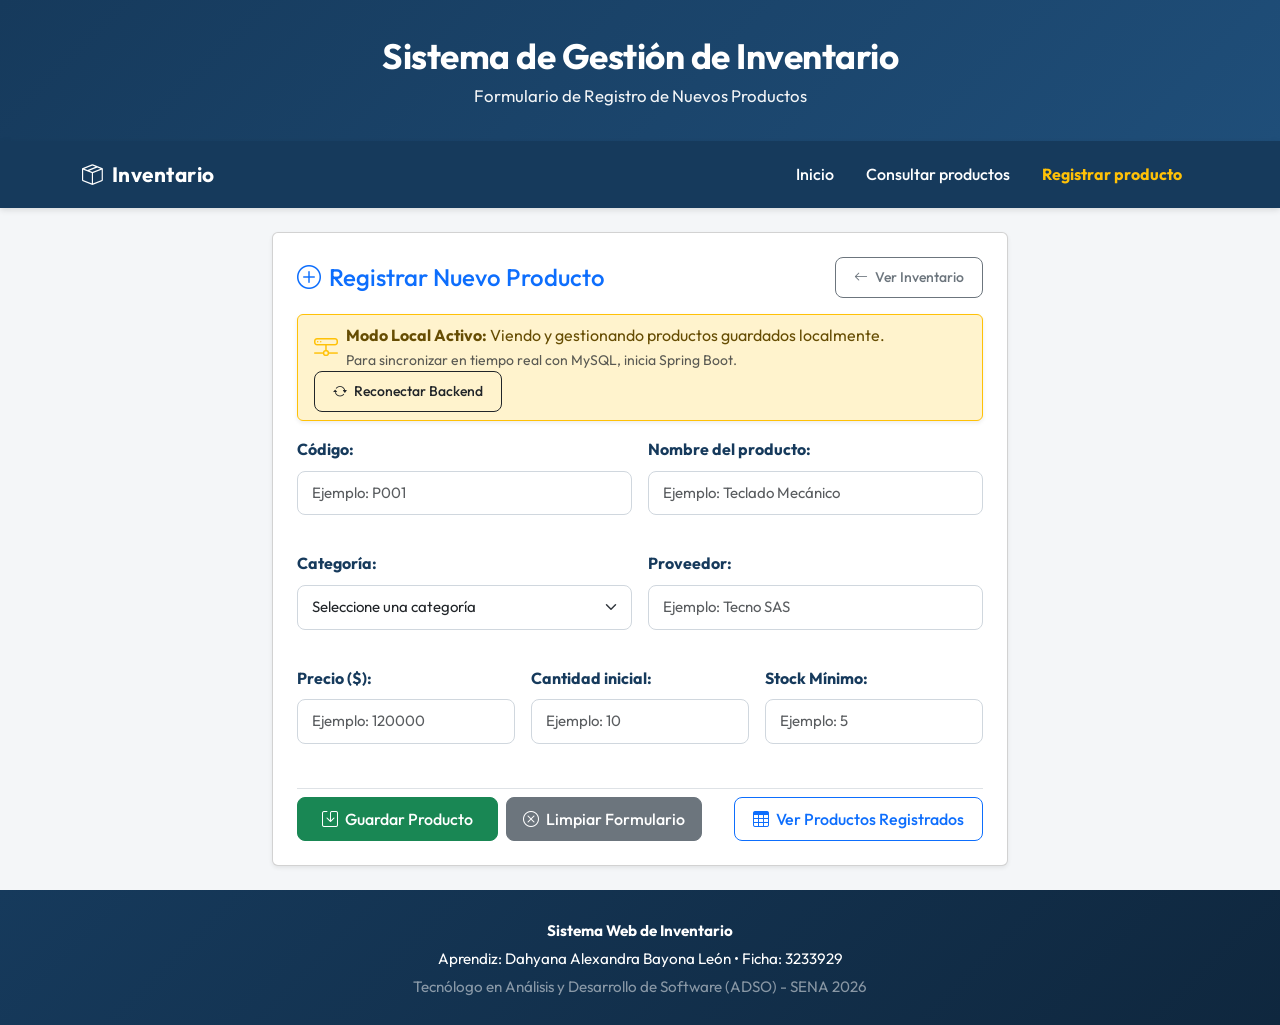
==== sistema-inventario/src/main/resources/static/registrar.html @ 2afacde8 "Initial commit" ====
<!DOCTYPE html>
<html lang="es">

<head>
    <meta charset="UTF-8">
    <meta name="viewport" content="width=device-width, initial-scale=1.0">
    <title>Registrar Producto - Sistema de Inventario</title>

    <!-- Bootstrap 5 CSS -->
    <link href="https://cdn.jsdelivr.net/npm/bootstrap@5.3.8/dist/css/bootstrap.min.css" rel="stylesheet">
    <!-- Iconos Bootstrap -->
    <link rel="stylesheet" href="https://cdn.jsdelivr.net/npm/bootstrap-icons@1.11.3/font/bootstrap-icons.min.css">
    <!-- CSS propio -->
    <link rel="stylesheet" href="css/estilos.css">
</head>

<body>

<!-- ENCABEZADO -->
<header>
    <h1 id="titulo">Sistema de Gestión de Inventario</h1>
    <p>Formulario de Registro de Nuevos Productos</p>
</header>

<!-- NAVBAR BOOTSTRAP RESPONSIVE -->
<nav class="navbar navbar-expand-lg bg-dark navbar-dark">
    <div class="container">
        <a class="navbar-brand fw-bold" href="index.html">
            <i class="bi bi-box-seam me-2"></i>Inventario
        </a>
        <button class="navbar-toggler" type="button" data-bs-toggle="collapse" data-bs-target="#navbarContenido" aria-controls="navbarContenido" aria-expanded="false" aria-label="Toggle navigation">
            <span class="navbar-toggler-icon"></span>
        </button>
        <div class="collapse navbar-collapse" id="navbarContenido">
            <ul class="navbar-nav ms-auto mb-2 mb-lg-0">
                <li class="nav-item">
                    <a class="nav-link text-white" href="index.html">Inicio</a>
                </li>
                <li class="nav-item">
                    <a class="nav-link text-white" href="productos.html">Consultar productos</a>
                </li>
                <li class="nav-item">
                    <a class="nav-link active text-warning fw-bold" href="registrar.html">Registrar producto</a>
                </li>
            </ul>
        </div>
    </div>
</nav>

<!-- CONTENIDO PRINCIPAL -->
<main class="container my-4">

    <div class="row justify-content-center">
        <div class="col-12 col-lg-8">

            <div class="card shadow-sm p-4">
                <div class="d-flex justify-content-between align-items-center mb-3">
                    <h2 class="h4 text-primary mb-0">
                        <i class="bi bi-plus-circle me-2"></i>Registrar Nuevo Producto
                    </h2>
                    <a href="productos.html" class="btn btn-outline-secondary btn-sm">
                        <i class="bi bi-arrow-left me-1"></i> Ver Inventario
                    </a>
                </div>

                <!-- CONTENEDOR DE ALERTAS -->
                <div id="mensaje"></div>

                <!-- FORMULARIO -->
                <form id="formProducto" novalidate>
                    <div class="row g-3">

                        <!-- CÓDIGO -->
                        <div class="col-md-6 campo">
                            <label for="codigo" class="form-label fw-bold">Código:</label>
                            <input type="text" class="form-control" id="codigo" name="codigo" placeholder="Ejemplo: P001" required>
                        </div>

                        <!-- NOMBRE -->
                        <div class="col-md-6 campo">
                            <label for="nombre" class="form-label fw-bold">Nombre del producto:</label>
                            <input type="text" class="form-control" id="nombre" name="nombre" placeholder="Ejemplo: Teclado Mecánico" required>
                        </div>

                        <!-- CATEGORÍA -->
                        <div class="col-md-6 campo">
                            <label for="categoria" class="form-label fw-bold">Categoría:</label>
                            <select class="form-select" id="categoria" name="categoria" required>
                                <option value="">Seleccione una categoría</option>
                                <option value="Tecnología">Tecnología</option>
                                <option value="Papelería">Papelería</option>
                                <option value="Accesorios">Accesorios</option>
                                <option value="Otros">Otros</option>
                            </select>
                        </div>

                        <!-- PROVEEDOR (RETO INTEGRADOR) -->
                        <div class="col-md-6 campo">
                            <label for="proveedor" class="form-label fw-bold">Proveedor:</label>
                            <input type="text" class="form-control" id="proveedor" name="proveedor" placeholder="Ejemplo: Tecno SAS" required>
                        </div>

                        <!-- PRECIO -->
                        <div class="col-md-4 campo">
                            <label for="precio" class="form-label fw-bold">Precio ($):</label>
                            <input type="number" class="form-control" id="precio" name="precio" placeholder="Ejemplo: 120000" min="0" step="0.01" required>
                        </div>

                        <!-- CANTIDAD -->
                        <div class="col-md-4 campo">
                            <label for="cantidad" class="form-label fw-bold">Cantidad inicial:</label>
                            <input type="number" class="form-control" id="cantidad" name="cantidad" placeholder="Ejemplo: 10" min="0" required>
                        </div>

                        <!-- STOCK MÍNIMO (RETO INTEGRADOR) -->
                        <div class="col-md-4 campo">
                            <label for="stockMinimo" class="form-label fw-bold">Stock Mínimo:</label>
                            <input type="number" class="form-control" id="stockMinimo" name="stockMinimo" placeholder="Ejemplo: 5" min="0" required>
                        </div>

                    </div>

                    <!-- BOTONES -->
                    <div class="mt-4 pt-2 border-top d-flex gap-2">
                        <button type="submit" class="btn btn-success px-4" id="btnSubmitForm">
                            <i class="bi bi-save me-1"></i> Guardar Producto
                        </button>
                        <button type="reset" class="btn btn-secondary px-3" id="btnResetForm">
                            <i class="bi bi-x-circle me-1"></i> Limpiar Formulario
                        </button>
                        <a href="productos.html" class="btn btn-outline-primary ms-auto">
                            <i class="bi bi-table me-1"></i> Ver Productos Registrados
                        </a>
                    </div>
                </form>

            </div>

        </div>
    </div>

</main>

<!-- FOOTER -->
<footer>
    <p class="mb-1 fw-bold">Sistema Web de Inventario</p>
    <p class="mb-1">Aprendiz: Dahyana Alexandra Bayona León &bull; Ficha: 3233929</p>
    <p class="mb-0 text-white-50">Tecnólogo en Análisis y Desarrollo de Software (ADSO) - SENA 2026</p>
</footer>

<!-- JavaScript de Bootstrap 5 -->
<script src="https://cdn.jsdelivr.net/npm/bootstrap@5.3.8/dist/js/bootstrap.bundle.min.js"></script>
<!-- JavaScript propio -->
<script src="js/app.js"></script>

</body>
</html>
---- sistema-inventario/src/main/resources/static/css/estilos.css ----
/* ==========================================================================
   SISTEMA DE GESTIÓN DE INVENTARIOS - SENA
   Hoja de Estilos CSS Personalizada (Clases 4, 5 y 6)
   ========================================================================== */

@import url('https://fonts.googleapis.com/css2?family=Outfit:wght@300;400;500;600;700&family=Inter:wght@400;500;600&display=swap');

/* ================================
   1. VARIABLES Y CONFIGURACIÓN GENERAL
   ================================ */
:root {
    --primary-color: #1f4e79;
    --primary-dark: #163a5c;
    --primary-light: #2c6aa3;
    --accent-color: #0d6efd;
    --success-color: #198754;
    --warning-color: #ffc107;
    --danger-color: #dc3545;
    --bg-color: #f4f6f8;
    --text-color: #2b3035;
    --card-shadow: 0 4px 12px rgba(0, 0, 0, 0.08);
    --hover-shadow: 0 8px 24px rgba(31, 78, 121, 0.15);
    --transition: all 0.25s ease-in-out;
}

* {
    box-sizing: border-box;
}

body {
    margin: 0;
    font-family: 'Outfit', 'Inter', -apple-system, BlinkMacSystemFont, "Segoe UI", Roboto, sans-serif;
    background-color: var(--bg-color);
    color: var(--text-color);
    line-height: 1.6;
    display: flex;
    flex-direction: column;
    min-height: 100vh;
}

/* ================================
   2. ENCABEZADO INSTITUCIONAL
   ================================ */
header {
    background: linear-gradient(135deg, var(--primary-dark) 0%, var(--primary-color) 100%);
    color: white;
    text-align: center;
    padding: 35px 20px 25px;
    box-shadow: 0 2px 10px rgba(0, 0, 0, 0.15);
}

header h1 {
    margin: 0;
    font-size: 2.2rem;
    font-weight: 700;
    letter-spacing: -0.5px;
}

header p {
    margin: 6px 0;
    font-size: 1.05rem;
    opacity: 0.95;
}

/* ================================
   3. BARRA DE NAVEGACIÓN
   ================================ */
nav.navbar {
    background-color: var(--primary-dark) !important;
    padding: 12px 0;
    box-shadow: 0 2px 6px rgba(0, 0, 0, 0.12);
}

nav .navbar-brand {
    font-size: 1.3rem;
    letter-spacing: 0.5px;
}

nav .nav-link {
    font-weight: 500;
    padding: 8px 16px !important;
    border-radius: 6px;
    transition: var(--transition);
}

nav .nav-link:hover {
    background-color: rgba(255, 255, 255, 0.1);
    color: #ffd166 !important;
}

/* ================================
   4. CONTENIDO PRINCIPAL
   =============================== */
main {
    flex: 1;
    width: 92%;
    max-width: 1280px;
    margin: 30px auto;
}

section {
    background-color: white;
    padding: 28px;
    margin-bottom: 25px;
    border-radius: 12px;
    box-shadow: var(--card-shadow);
    transition: var(--transition);
}

h2 {
    color: var(--primary-color);
    font-weight: 600;
}

/* ================================
   5. TARJETAS DE RESUMEN (FLEXBOX)
   ================================ */
.contenedor-tarjetas {
    display: flex;
    gap: 20px;
    justify-content: center;
    flex-wrap: wrap;
}

.tarjeta {
    flex: 1 1 250px;
    max-width: 350px;
    min-width: 200px;
    background-color: white;
    padding: 25px;
    border-radius: 12px;
    text-align: center;
    box-shadow: var(--card-shadow);
    transition: var(--transition);
}

.tarjeta:hover,
.card:hover {
    box-shadow: var(--hover-shadow);
    transform: translateY(-2px);
}

.tarjeta h3 {
    margin-top: 0;
    font-size: 1.25rem;
}

.tarjeta p {
    font-size: 32px;
    font-weight: 700;
    margin-bottom: 0;
}

/* ================================
   6. FORMULARIO Y CAMPOS
   ================================ */
.formulario {
    max-width: 750px;
    margin: 0 auto;
}

.campo {
    margin-bottom: 20px;
}

.campo label {
    display: block;
    margin-bottom: 8px;
    font-weight: 600;
    color: var(--primary-dark);
}

.campo input,
.campo select,
.form-control,
.form-select {
    width: 100%;
    padding: 10px 14px;
    border: 1.5px solid #d0d7de;
    border-radius: 8px;
    font-size: 15px;
    transition: var(--transition);
}

.campo input:focus,
.campo select:focus,
.form-control:focus,
.form-select:focus {
    outline: none;
    border-color: var(--primary-color);
    box-shadow: 0 0 0 3px rgba(31, 78, 121, 0.2);
}

/* ================================
   7. BOTONES
   ================================ */
.btn {
    border-radius: 8px;
    font-weight: 500;
    padding: 9px 18px;
    transition: var(--transition);
}

.btn:hover {
    transform: translateY(-1px);
    box-shadow: 0 3px 8px rgba(0, 0, 0, 0.15);
}

.btn-guardar {
    background-color: var(--success-color);
    color: white;
}

.btn-limpiar {
    background-color: #6c757d;
    color: white;
}

/* ================================
   8. TABLA RESPONSIVE
   ================================ */
.contenedor-tabla,
.table-responsive {
    width: 100%;
    overflow-x: auto;
    border-radius: 8px;
}

table {
    width: 100%;
    border-collapse: collapse;
    background-color: white;
}

th {
    background-color: var(--primary-color) !important;
    color: white !important;
    padding: 14px 12px;
    text-align: left;
    font-weight: 600;
    font-size: 0.95rem;
    white-space: nowrap;
}

td {
    padding: 12px;
    border-bottom: 1px solid #e9ecef;
    vertical-align: middle;
}

tbody tr {
    transition: background-color 0.15s ease;
}

tbody tr:hover {
    background-color: #f1f6fa !important;
}

/* ================================
   9. PIE DE PÁGINA (FOOTER)
   ================================ */
footer {
    background: linear-gradient(135deg, var(--primary-dark) 0%, #0f273e 100%);
    color: white;
    text-align: center;
    padding: 25px 20px;
    margin-top: auto;
}

footer p {
    margin: 4px 0;
    font-size: 0.95rem;
}

/* ================================
   10. MEDIA QUERIES - TABLETS (<= 768px)
   (Cumplimiento Clase 5, pág. 64-67)
   ================================ */
@media (max-width: 768px) {
    header h1 {
        font-size: 1.8rem;
    }

    main {
        width: 95%;
        margin: 20px auto;
    }

    .contenedor-tarjetas {
        flex-direction: column;
        align-items: center;
    }

    .tarjeta {
        width: 100%;
        max-width: 100%;
    }

    .btn {
        width: 100%;
        margin: 5px 0;
    }
}

/* ================================
   11. RETO EXTRA - MÓVILES (<= 600px)
   (Cumplimiento Clase 5, pág. 69)
   ================================ */
@media (max-width: 600px) {
    .tarjeta {
        width: 100%;
    }

    .btn {
        width: 100%;
        margin-bottom: 10px;
    }

    .table-responsive {
        overflow-x: auto;
    }
}
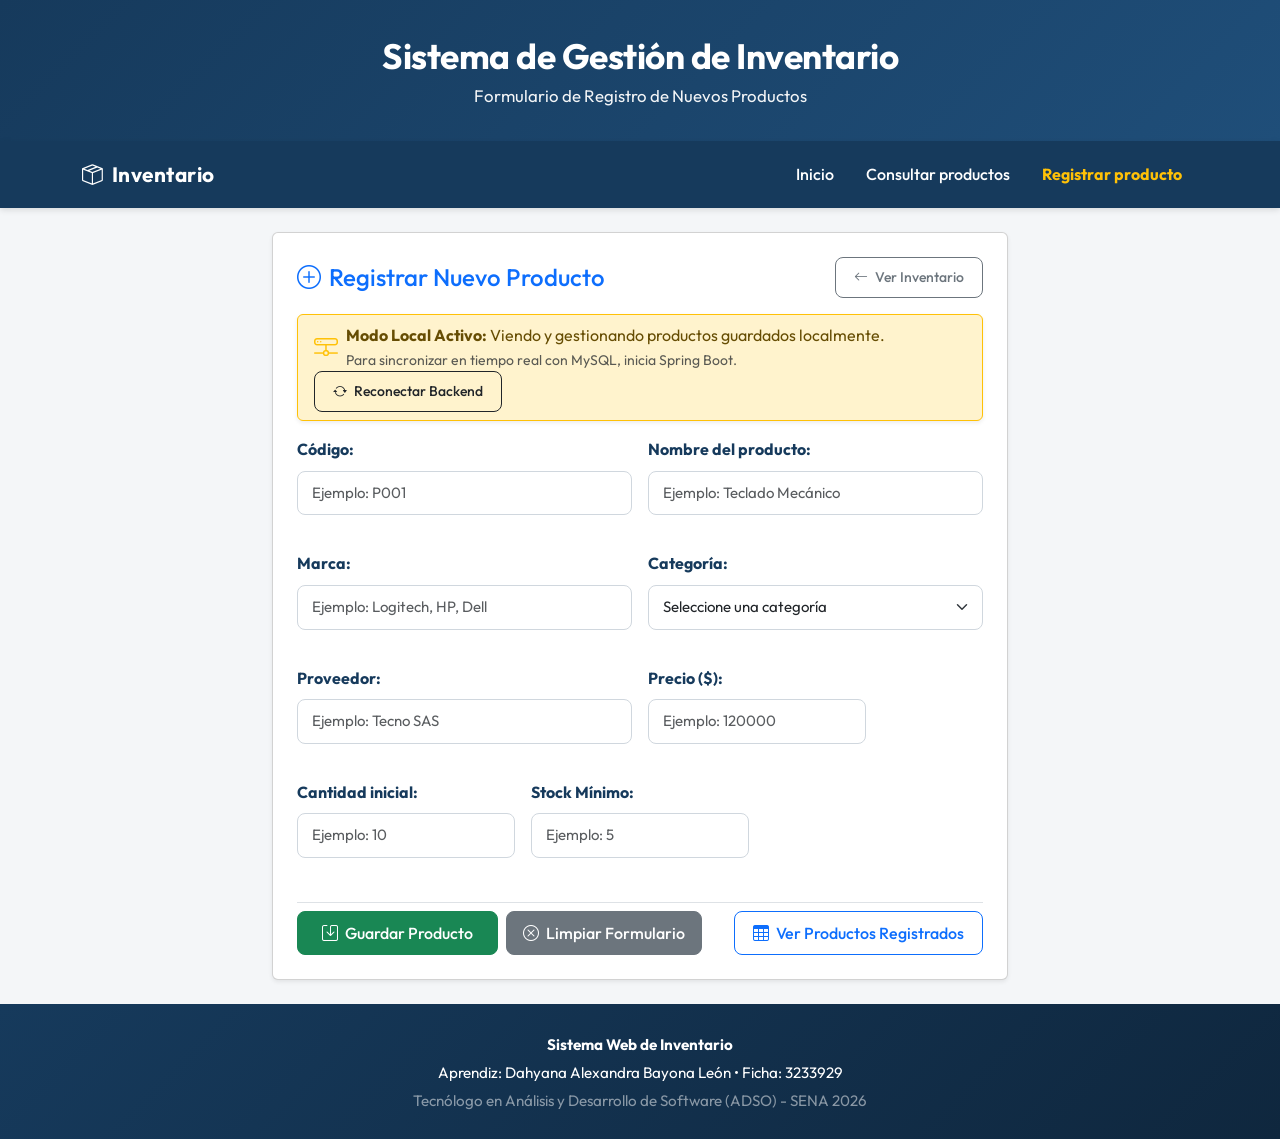
==== commit c7ee11a6: "Taller Evaluativo: agregar marca, endpoint buscar por nombre, integracion completa frontend/backend" ====
--- a/sistema-inventario/src/main/resources/static/registrar.html
+++ b/sistema-inventario/src/main/resources/static/registrar.html
@@ -82,6 +82,12 @@
                             <input type="text" class="form-control" id="nombre" name="nombre" placeholder="Ejemplo: Teclado Mecánico" required>
                         </div>
 
+                        <!-- MARCA (TALLER EVALUATIVO) -->
+                        <div class="col-md-6 campo">
+                            <label for="marca" class="form-label fw-bold">Marca:</label>
+                            <input type="text" class="form-control" id="marca" name="marca" placeholder="Ejemplo: Logitech, HP, Dell" required>
+                        </div>
+
                         <!-- CATEGORÍA -->
                         <div class="col-md-6 campo">
                             <label for="categoria" class="form-label fw-bold">Categoría:</label>
